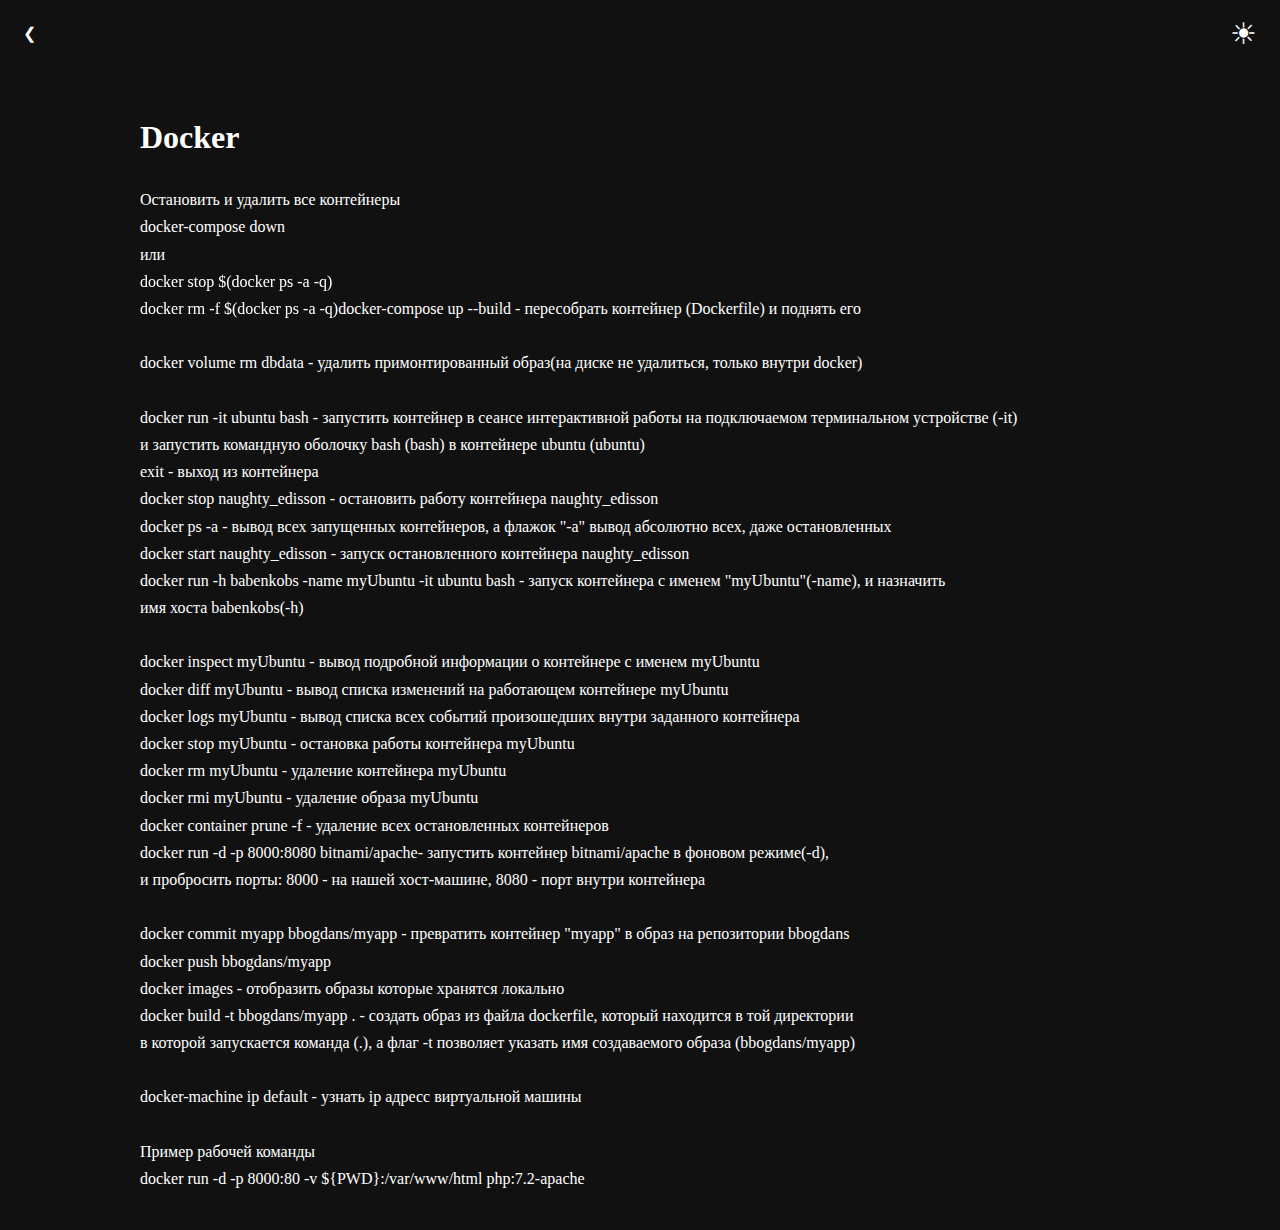
==== docker.html @ 79b22cb0 "Added docker handbook" ====
<!DOCTYPE html>
<html lang="en">
<head>
    <meta charset="UTF-8">
    <title>Docker</title>
    <link rel="stylesheet" href="src/style.css">
</head>
<!--<body class='content-md night'>-->
<body class="night">
<pre class="content-md">
<h1>Docker</h1>
Остановить и удалить все контейнеры
docker-compose down
или
<a class="copy">
docker stop $(docker ps -a -q)
docker rm -f $(docker ps -a -q)</a>

docker-compose up --build - пересобрать контейнер (Dockerfile) и поднять его

docker volume rm dbdata - удалить примонтированный образ(на диске не удалиться, только внутри docker)

docker run -it ubuntu bash - запустить контейнер в сеансе интерактивной работы на подключаемом терминальном устройстве (-it) 
и запустить командную оболочку bash (bash) в контейнере ubuntu (ubuntu)
exit - выход из контейнера
docker stop naughty_edisson - остановить работу контейнера naughty_edisson
docker ps -a - вывод всех запущенных контейнеров, а флажок "-a" вывод абсолютно всех, даже остановленных
docker start naughty_edisson - запуск остановленного контейнера naughty_edisson
docker run -h babenkobs -name myUbuntu -it ubuntu bash - запуск контейнера с именем "myUbuntu"(-name), и назначить 
имя хоста babenkobs(-h)

docker inspect myUbuntu - вывод подробной информации о контейнере с именем myUbuntu
docker diff myUbuntu - вывод списка изменений на работающем контейнере myUbuntu
docker logs myUbuntu - вывод списка всех событий произошедших внутри заданного контейнера
docker stop myUbuntu - остановка работы контейнера myUbuntu
docker rm myUbuntu - удаление контейнера myUbuntu
docker rmi myUbuntu - удаление образа myUbuntu
docker container prune -f - удаление всех остановленных контейнеров
docker run -d -p 8000:8080 bitnami/apache- запустить контейнер bitnami/apache в фоновом режиме(-d), 
и пробросить порты: 8000 - на нашей хост-машине, 8080 - порт внутри контейнера

docker commit myapp bbogdans/myapp - превратить контейнер "myapp" в образ на репозитории bbogdans
docker push bbogdans/myapp
docker images - отобразить образы которые хранятся локально
docker build -t bbogdans/myapp . - создать образ из файла dockerfile, который находится в той директории 
в которой запускается команда (.), а флаг -t позволяет указать имя создаваемого образа (bbogdans/myapp)

docker-machine ip default - узнать ip адресс виртуальной машины

Пример рабочей команды
docker run -d -p 8000:80 -v ${PWD}:/var/www/html php:7.2-apache
</pre>
</body>
<script src="src/script.js"></script>
</html>
---- src/style.css ----
body {
    line-height: 1.7;
    transition: 0.3s;
    font-family: Ubuntu;
}

/*Handbook page*/

body.night {
    background-color: #111;
    color: #fff;
}

.topMenu a {
    color: inherit;
    text-decoration: none;
}

.topMenu {
    display: flex;
    justify-content: space-between;
    align-items: center;
    user-select: none;
    padding: 0 15px;
    flex-flow: row-reverse;
}

.copy {
    user-select: none;
    filter: brightness(150%);
    background: inherit;
    cursor: pointer;
}

.lightModeBtn {
    font-size: 30px;
}

.night .code {
    color: #fff;
    background-color: #222;
}

.code {
    background: #ddd;
    display: block;
    padding: 10px 20px;
    margin: 15px 0;
    font-family: 'Ubuntu Mono';
    border-radius: 3px;
    white-space: pre-wrap;
}

.content-md {
    max-width: 1000px;
    padding: 30px;
    margin: 0 auto;
    font-family: Ubuntu;
    white-space: pre-line;
}

.content-md xmp {
    display: inline;
    font-family: inherit;
}

/*Main page*/

body.main-page {
    height: 100vh;
    margin: 0;
    background-image: url('https://images.unsplash.com/photo-1588287055455-9fb0ca7a2d02?ixlib=rb-1.2.1&ixid=MnwxMjA3fDB8MHxwaG90by1wYWdlfHx8fGVufDB8fHx8&auto=format&fit=crop&w=435&q=80');
    background-repeat: no-repeat;
    background-size: cover;
}
body.main-page .container {
    display: flex;
    justify-content: center;
    align-items: flex-start;
}
body.main-page.night {
    background-image: url('https://images.unsplash.com/photo-1535905496755-26ae35d0ae54?ixlib=rb-4.0.3&ixid=MnwxMjA3fDB8MHxwaG90by1wYWdlfHx8fGVufDB8fHx8&auto=format&fit=crop&w=774&q=80');
}
body.main-page.night .block a {
    color: #fff;
}
body.main-page.night .block {
    background: #383838bd;
}
body.main-page .block {
    background: #ffffffbd;
    padding: 20px 30px;
    border-radius: 4px;
    margin: 5px;
}
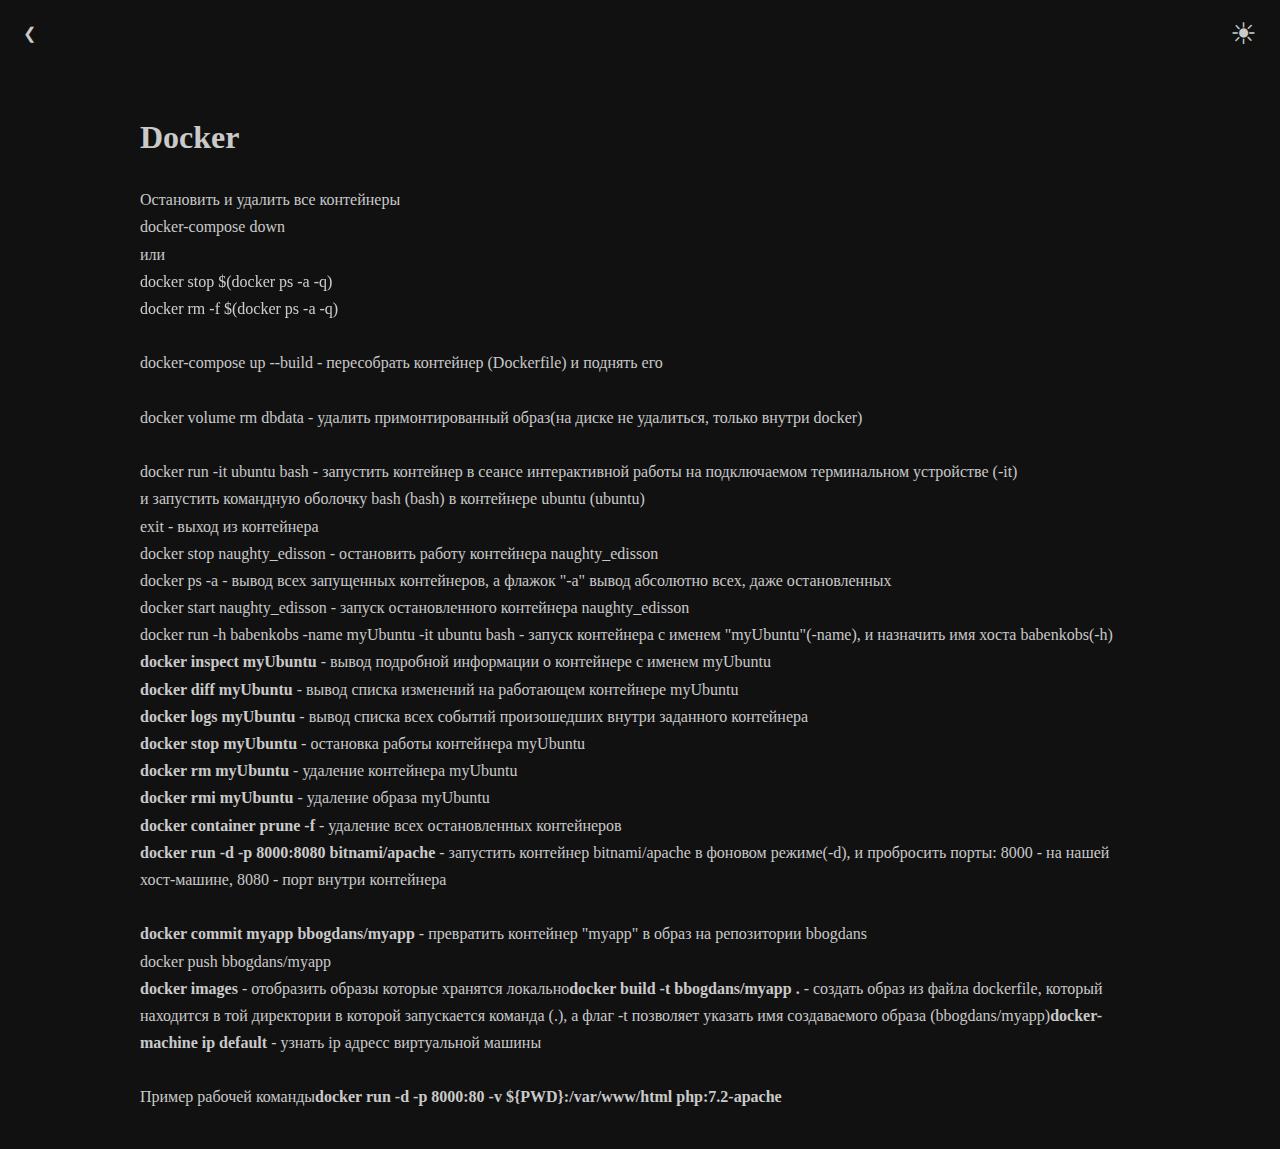
==== commit 983bdc91: "Added docker, git and tmux handbook" ====
--- a/docker.html
+++ b/docker.html
@@ -15,6 +15,8 @@
 <a class="copy">
 docker stop $(docker ps -a -q)
 docker rm -f $(docker ps -a -q)</a>
+<br>
+<br>
 
 docker-compose up --build - пересобрать контейнер (Dockerfile) и поднять его
 
@@ -26,29 +28,25 @@
 docker stop naughty_edisson - остановить работу контейнера naughty_edisson
 docker ps -a - вывод всех запущенных контейнеров, а флажок "-a" вывод абсолютно всех, даже остановленных
 docker start naughty_edisson - запуск остановленного контейнера naughty_edisson
-docker run -h babenkobs -name myUbuntu -it ubuntu bash - запуск контейнера с именем "myUbuntu"(-name), и назначить 
-имя хоста babenkobs(-h)
+docker run -h babenkobs -name myUbuntu -it ubuntu bash - запуск контейнера с именем "myUbuntu"(-name), и назначить имя хоста babenkobs(-h)
+ <b>docker inspect myUbuntu</b> - вывод подробной информации о контейнере с именем myUbuntu
+ <b>docker diff myUbuntu</b> - вывод списка изменений на работающем контейнере myUbuntu
+ <b>docker logs myUbuntu</b> - вывод списка всех событий произошедших внутри заданного контейнера
+ <b>docker stop myUbuntu</b> - остановка работы контейнера myUbuntu
+ <b>docker rm myUbuntu</b> - удаление контейнера myUbuntu
+ <b>docker rmi myUbuntu</b> - удаление образа myUbuntu
+ <b>docker container prune -f</b> - удаление всех остановленных контейнеров
+ <b>docker run -d -p 8000:8080 bitnami/apache</b> - запустить контейнер bitnami/apache в фоновом режиме(-d), и пробросить порты: 8000 - на нашей хост-машине, 8080 - порт внутри контейнера
 
-docker inspect myUbuntu - вывод подробной информации о контейнере с именем myUbuntu
-docker diff myUbuntu - вывод списка изменений на работающем контейнере myUbuntu
-docker logs myUbuntu - вывод списка всех событий произошедших внутри заданного контейнера
-docker stop myUbuntu - остановка работы контейнера myUbuntu
-docker rm myUbuntu - удаление контейнера myUbuntu
-docker rmi myUbuntu - удаление образа myUbuntu
-docker container prune -f - удаление всех остановленных контейнеров
-docker run -d -p 8000:8080 bitnami/apache- запустить контейнер bitnami/apache в фоновом режиме(-d), 
-и пробросить порты: 8000 - на нашей хост-машине, 8080 - порт внутри контейнера
+ <b>docker commit myapp bbogdans/myapp</b> - превратить контейнер "myapp" в образ на репозитории bbogdans
+docker push bbogdans/myapp
+ <b>docker images</b> - отобразить образы которые хранятся локально
+<b>docker build -t bbogdans/myapp .</b> - создать образ из файла dockerfile, который находится в той директории в которой запускается команда (.), а флаг -t позволяет указать имя создаваемого образа (bbogdans/myapp)
 
-docker commit myapp bbogdans/myapp - превратить контейнер "myapp" в образ на репозитории bbogdans
-docker push bbogdans/myapp
-docker images - отобразить образы которые хранятся локально
-docker build -t bbogdans/myapp . - создать образ из файла dockerfile, который находится в той директории 
-в которой запускается команда (.), а флаг -t позволяет указать имя создаваемого образа (bbogdans/myapp)
-
-docker-machine ip default - узнать ip адресс виртуальной машины
+<b>docker-machine ip default</b> - узнать ip адресс виртуальной машины
 
 Пример рабочей команды
-docker run -d -p 8000:80 -v ${PWD}:/var/www/html php:7.2-apache
+<b>docker run -d -p 8000:80 -v ${PWD}:/var/www/html php:7.2-apache</b>
 </pre>
 </body>
 <script src="src/script.js"></script>
--- a/src/style.css
+++ b/src/style.css
@@ -9,7 +9,7 @@
 
 body.night {
     background-color: #111;
-    color: #fff;
+    color: #ffffffc7;
 }
 
 .topMenu a {
